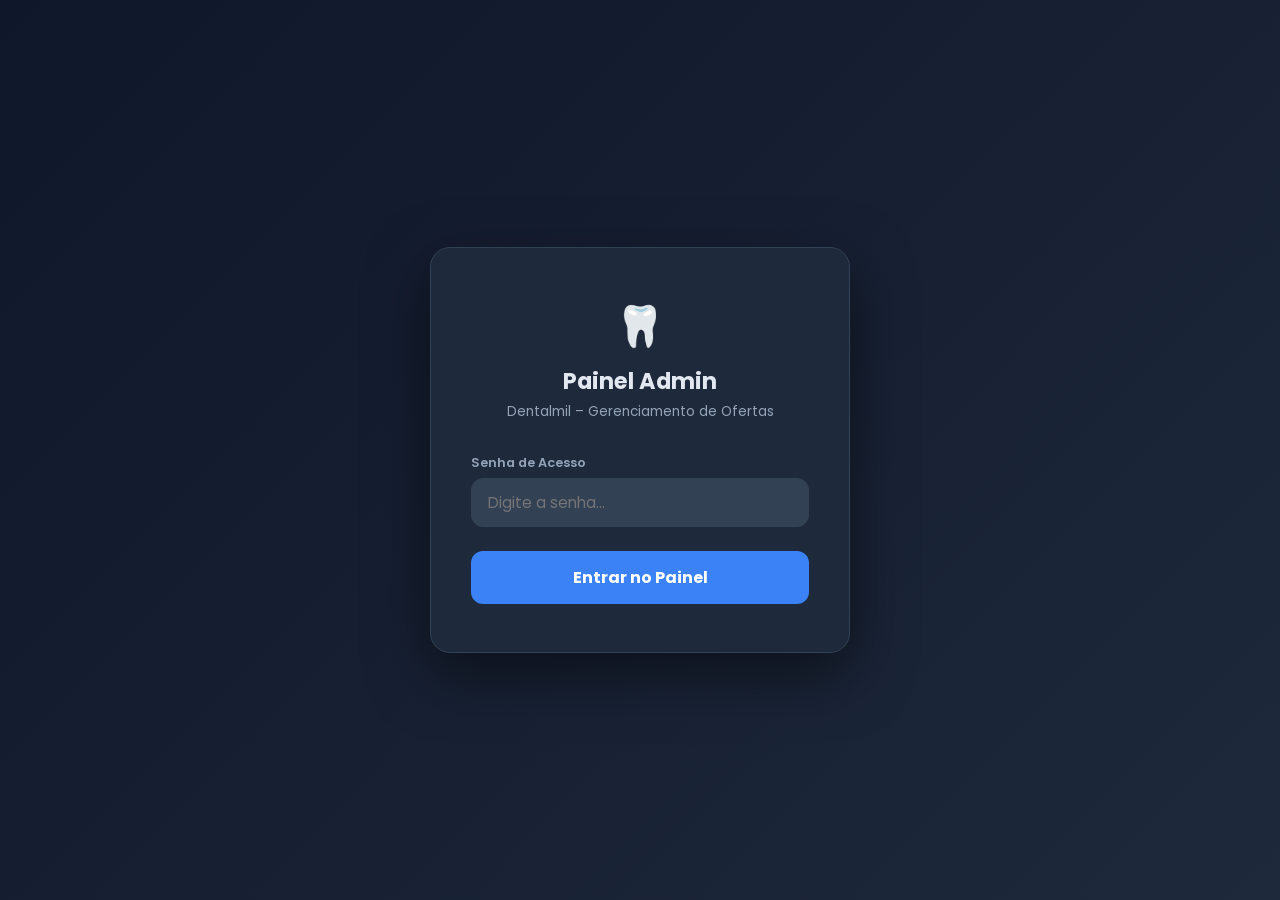
==== admin-loja.html @ e646bef6 "Add virtual store and admin panel" ====
<!DOCTYPE html>
<html lang="pt-BR">
<head>
  <meta charset="UTF-8" />
  <meta name="viewport" content="width=device-width, initial-scale=1.0" />
  <title>Painel Admin – Ofertas da Loja | Dentalmil</title>
  <meta name="robots" content="noindex, nofollow" />
  <link rel="preconnect" href="https://fonts.googleapis.com" />
  <link rel="preconnect" href="https://fonts.gstatic.com" crossorigin />
  <link href="https://fonts.googleapis.com/css2?family=Poppins:wght@300;400;500;600;700;800&display=swap" rel="stylesheet" />
  <style>
    *, *::before, *::after { box-sizing: border-box; margin: 0; padding: 0; }
    html { font-size: 16px; }
    body {
      font-family: 'Poppins', sans-serif;
      background: #0F172A;
      color: #E2E8F0;
      min-height: 100vh;
    }
    a { text-decoration: none; color: inherit; }
    ul { list-style: none; }
    img { display: block; max-width: 100%; }

    :root {
      --blue: #3B82F6;
      --blue-dark: #2563EB;
      --green: #22C55E;
      --green-dark: #16A34A;
      --red: #EF4444;
      --red-dark: #DC2626;
      --orange: #F97316;
      --bg-1: #0F172A;
      --bg-2: #1E293B;
      --bg-3: #334155;
      --border: #334155;
      --text: #E2E8F0;
      --text-mid: #94A3B8;
      --text-light: #64748B;
      --radius: 12px;
      --shadow: 0 4px 24px rgba(0,0,0,0.3);
    }

    /* ====== LOGIN SCREEN ====== */
    .login-screen {
      position: fixed; inset: 0;
      background: linear-gradient(135deg, #0F172A 0%, #1E293B 100%);
      display: flex; align-items: center; justify-content: center;
      z-index: 9999;
      padding: 20px;
    }
    .login-box {
      background: var(--bg-2);
      border: 1px solid var(--border);
      border-radius: 20px;
      padding: 48px 40px;
      max-width: 420px;
      width: 100%;
      text-align: center;
      box-shadow: 0 20px 60px rgba(0,0,0,0.5);
    }
    .login-logo {
      font-size: 2.5rem; margin-bottom: 8px;
    }
    .login-title {
      font-size: 1.4rem; font-weight: 700; color: var(--text);
      margin-bottom: 4px;
    }
    .login-subtitle {
      font-size: 0.85rem; color: var(--text-mid); margin-bottom: 32px;
    }
    .login-field {
      position: relative; margin-bottom: 16px; text-align: left;
    }
    .login-field label {
      display: block; font-size: 0.8rem; font-weight: 600;
      color: var(--text-mid); margin-bottom: 6px;
    }
    .login-field input {
      width: 100%; padding: 12px 16px;
      background: var(--bg-3); border: 1.5px solid var(--border);
      border-radius: var(--radius); color: var(--text);
      font-family: 'Poppins', sans-serif; font-size: 0.95rem;
      transition: border-color 0.2s ease;
    }
    .login-field input:focus { outline: none; border-color: var(--blue); }
    .login-btn {
      width: 100%; padding: 14px;
      background: var(--blue); color: #fff; border: none;
      border-radius: var(--radius); font-family: 'Poppins', sans-serif;
      font-size: 1rem; font-weight: 700; cursor: pointer;
      transition: all 0.2s ease; margin-top: 8px;
    }
    .login-btn:hover { background: var(--blue-dark); transform: translateY(-1px); }
    .login-error {
      color: var(--red); font-size: 0.82rem; margin-top: 10px; display: none;
    }

    /* ====== ADMIN LAYOUT ====== */
    .admin-wrap { display: flex; min-height: 100vh; }

    /* Sidebar */
    .sidebar {
      width: 260px; flex-shrink: 0;
      background: var(--bg-2);
      border-right: 1px solid var(--border);
      display: flex; flex-direction: column;
      position: fixed; top: 0; left: 0; bottom: 0;
      z-index: 100;
    }
    .sidebar-logo {
      padding: 24px 20px;
      border-bottom: 1px solid var(--border);
      display: flex; align-items: center; gap: 12px;
    }
    .sidebar-logo-icon {
      font-size: 1.8rem;
    }
    .sidebar-logo-text strong {
      display: block; font-size: 1rem; font-weight: 700; color: var(--text);
    }
    .sidebar-logo-text span {
      font-size: 0.72rem; color: var(--text-mid);
    }
    .sidebar-nav { padding: 20px 12px; flex: 1; }
    .sidebar-item {
      display: flex; align-items: center; gap: 10px;
      padding: 10px 14px; border-radius: 10px;
      font-size: 0.88rem; font-weight: 500; color: var(--text-mid);
      cursor: pointer; transition: all 0.2s ease; margin-bottom: 4px;
      border: none; background: none; width: 100%; text-align: left;
      font-family: 'Poppins', sans-serif;
    }
    .sidebar-item:hover { background: var(--bg-3); color: var(--text); }
    .sidebar-item.active { background: var(--blue); color: #fff; }
    .sidebar-item svg { width: 18px; height: 18px; flex-shrink: 0; }
    .sidebar-footer {
      padding: 16px; border-top: 1px solid var(--border);
    }
    .sidebar-store-link {
      display: flex; align-items: center; gap: 8px;
      padding: 10px 14px; border-radius: 10px;
      font-size: 0.82rem; color: var(--text-mid);
      transition: all 0.2s ease;
    }
    .sidebar-store-link:hover { color: var(--text); background: var(--bg-3); }

    /* Main Content */
    .admin-main {
      margin-left: 260px;
      flex: 1;
      padding: 32px;
      min-height: 100vh;
    }

    /* Topbar */
    .admin-topbar {
      display: flex; align-items: center; justify-content: space-between;
      margin-bottom: 32px;
    }
    .admin-topbar h1 { font-size: 1.5rem; font-weight: 700; }
    .admin-topbar p { font-size: 0.85rem; color: var(--text-mid); margin-top: 2px; }
    .topbar-actions { display: flex; gap: 10px; }
    .btn-admin {
      display: inline-flex; align-items: center; gap: 6px;
      padding: 10px 18px; border: none; border-radius: var(--radius);
      font-family: 'Poppins', sans-serif; font-size: 0.85rem; font-weight: 600;
      cursor: pointer; transition: all 0.2s ease;
    }
    .btn-admin svg { width: 16px; height: 16px; }
    .btn-primary { background: var(--blue); color: #fff; }
    .btn-primary:hover { background: var(--blue-dark); transform: translateY(-1px); }
    .btn-success { background: var(--green); color: #fff; }
    .btn-success:hover { background: var(--green-dark); }
    .btn-danger { background: var(--red); color: #fff; }
    .btn-danger:hover { background: var(--red-dark); }
    .btn-ghost { background: var(--bg-3); color: var(--text); }
    .btn-ghost:hover { background: var(--border); }

    /* Stats */
    .stats-row { display: grid; grid-template-columns: repeat(auto-fill, minmax(180px, 1fr)); gap: 16px; margin-bottom: 32px; }
    .stat-card {
      background: var(--bg-2); border: 1px solid var(--border);
      border-radius: var(--radius); padding: 20px;
    }
    .stat-card-label { font-size: 0.75rem; font-weight: 600; color: var(--text-mid); text-transform: uppercase; letter-spacing: 0.05em; margin-bottom: 8px; }
    .stat-card-value { font-size: 2rem; font-weight: 800; color: var(--text); }
    .stat-card-sub { font-size: 0.75rem; color: var(--text-light); margin-top: 4px; }

    /* Grid layout */
    .admin-grid { display: grid; grid-template-columns: 1fr 380px; gap: 24px; align-items: start; }

    /* Product List */
    .product-list-card {
      background: var(--bg-2); border: 1px solid var(--border);
      border-radius: var(--radius); overflow: hidden;
    }
    .card-header {
      padding: 20px 24px; border-bottom: 1px solid var(--border);
      display: flex; align-items: center; justify-content: space-between;
    }
    .card-header h2 { font-size: 1rem; font-weight: 700; }
    .card-header span { font-size: 0.78rem; color: var(--text-mid); }

    .product-list { max-height: 560px; overflow-y: auto; }
    .product-list::-webkit-scrollbar { width: 4px; }
    .product-list::-webkit-scrollbar-track { background: var(--bg-2); }
    .product-list::-webkit-scrollbar-thumb { background: var(--border); border-radius: 4px; }

    .product-list-item {
      display: flex; align-items: center; gap: 14px;
      padding: 14px 20px; border-bottom: 1px solid var(--border);
      transition: background 0.2s ease; cursor: pointer;
    }
    .product-list-item:hover { background: var(--bg-3); }
    .product-list-item:last-child { border-bottom: none; }
    .product-thumb {
      width: 52px; height: 52px; border-radius: 10px; overflow: hidden;
      background: var(--bg-3); flex-shrink: 0;
      display: flex; align-items: center; justify-content: center;
      font-size: 1.5rem;
    }
    .product-thumb img { width: 100%; height: 100%; object-fit: cover; }
    .product-list-info { flex: 1; min-width: 0; }
    .product-list-name { font-size: 0.88rem; font-weight: 600; color: var(--text); white-space: nowrap; overflow: hidden; text-overflow: ellipsis; }
    .product-list-cat { font-size: 0.72rem; color: var(--blue); font-weight: 500; margin-top: 2px; }
    .product-list-price { font-size: 0.82rem; font-weight: 700; color: var(--green); white-space: nowrap; }
    .product-list-actions { display: flex; gap: 6px; flex-shrink: 0; }
    .icon-btn {
      width: 32px; height: 32px; border: none; border-radius: 8px;
      display: flex; align-items: center; justify-content: center;
      cursor: pointer; transition: all 0.2s ease;
    }
    .icon-btn svg { width: 14px; height: 14px; }
    .icon-btn-edit { background: rgba(59,130,246,0.15); color: var(--blue); }
    .icon-btn-edit:hover { background: var(--blue); color: #fff; }
    .icon-btn-delete { background: rgba(239,68,68,0.15); color: var(--red); }
    .icon-btn-delete:hover { background: var(--red); color: #fff; }

    .empty-list {
      padding: 48px 24px; text-align: center; color: var(--text-mid);
    }
    .empty-list-icon { font-size: 2.5rem; margin-bottom: 10px; }
    .empty-list p { font-size: 0.88rem; }

    /* Form Card */
    .form-card {
      background: var(--bg-2); border: 1px solid var(--border);
      border-radius: var(--radius); overflow: hidden;
      position: sticky; top: 24px;
    }
    .form-header {
      padding: 20px 24px; border-bottom: 1px solid var(--border);
      display: flex; align-items: center; justify-content: space-between;
    }
    .form-header h2 { font-size: 1rem; font-weight: 700; }
    .form-mode-badge {
      font-size: 0.7rem; font-weight: 700; padding: 3px 10px;
      border-radius: 50px; background: rgba(59,130,246,0.15); color: var(--blue);
    }
    .form-mode-badge.edit { background: rgba(249,115,22,0.15); color: var(--orange); }

    .form-body { padding: 24px; }
    .form-group { margin-bottom: 18px; }
    .form-group label {
      display: block; font-size: 0.78rem; font-weight: 600;
      color: var(--text-mid); margin-bottom: 6px; text-transform: uppercase;
      letter-spacing: 0.04em;
    }
    .form-group label span { color: var(--red); }
    .form-control {
      width: 100%; padding: 10px 14px;
      background: var(--bg-1); border: 1.5px solid var(--border);
      border-radius: 10px; color: var(--text);
      font-family: 'Poppins', sans-serif; font-size: 0.88rem;
      transition: border-color 0.2s ease;
    }
    .form-control:focus { outline: none; border-color: var(--blue); }
    textarea.form-control { resize: vertical; min-height: 100px; }
    select.form-control { cursor: pointer; }

    /* Image Upload */
    .img-upload-area {
      border: 2px dashed var(--border); border-radius: 12px;
      padding: 20px; text-align: center; cursor: pointer;
      transition: all 0.2s ease; position: relative;
    }
    .img-upload-area:hover { border-color: var(--blue); background: rgba(59,130,246,0.04); }
    .img-upload-area input[type="file"] { display: none; }
    .img-upload-icon { font-size: 2rem; margin-bottom: 8px; }
    .img-upload-text { font-size: 0.8rem; color: var(--text-mid); }
    .img-upload-text strong { color: var(--blue); cursor: pointer; }
    .img-preview {
      margin-top: 12px; position: relative; display: none;
    }
    .img-preview img {
      width: 100%; height: 140px; object-fit: cover;
      border-radius: 10px; border: 1px solid var(--border);
    }
    .img-preview-remove {
      position: absolute; top: 6px; right: 6px;
      width: 26px; height: 26px; background: rgba(0,0,0,0.6);
      border: none; border-radius: 50%; color: #fff; font-size: 0.75rem;
      cursor: pointer; display: flex; align-items: center; justify-content: center;
    }

    /* Form actions */
    .form-actions { display: flex; gap: 10px; margin-top: 24px; }
    .form-actions .btn-admin { flex: 1; justify-content: center; }
    .form-submit {
      width: 100%; padding: 13px;
      background: var(--green); color: #fff; border: none;
      border-radius: var(--radius); font-family: 'Poppins', sans-serif;
      font-size: 0.95rem; font-weight: 700; cursor: pointer;
      transition: all 0.2s ease; margin-top: 8px;
      display: flex; align-items: center; justify-content: center; gap: 8px;
    }
    .form-submit:hover { background: var(--green-dark); transform: translateY(-1px); }
    .form-submit.update { background: var(--orange); }
    .form-submit.update:hover { background: #EA580C; }

    /* Toast */
    .toast {
      position: fixed; bottom: 24px; right: 24px;
      background: var(--bg-2); border: 1px solid var(--border);
      border-radius: 12px; padding: 14px 20px;
      display: flex; align-items: center; gap: 10px;
      box-shadow: var(--shadow); z-index: 9998;
      transform: translateY(80px); opacity: 0;
      transition: all 0.35s cubic-bezier(0.4, 0, 0.2, 1);
      max-width: 360px;
    }
    .toast.show { transform: translateY(0); opacity: 1; }
    .toast-icon { font-size: 1.2rem; flex-shrink: 0; }
    .toast-msg { font-size: 0.85rem; font-weight: 500; color: var(--text); }
    .toast.success { border-color: var(--green); }
    .toast.success .toast-icon::after { content: '✅'; }
    .toast.error { border-color: var(--red); }
    .toast.error .toast-icon::after { content: '❌'; }

    /* Confirm Dialog */
    .confirm-backdrop {
      position: fixed; inset: 0;
      background: rgba(0,0,0,0.7); backdrop-filter: blur(4px);
      z-index: 9997; display: flex; align-items: center; justify-content: center;
      opacity: 0; pointer-events: none; transition: opacity 0.2s ease;
    }
    .confirm-backdrop.open { opacity: 1; pointer-events: all; }
    .confirm-box {
      background: var(--bg-2); border: 1px solid var(--border);
      border-radius: 16px; padding: 32px; max-width: 360px; width: 100%;
      text-align: center; box-shadow: var(--shadow);
    }
    .confirm-icon { font-size: 2.5rem; margin-bottom: 12px; }
    .confirm-title { font-size: 1.1rem; font-weight: 700; margin-bottom: 8px; }
    .confirm-text { font-size: 0.85rem; color: var(--text-mid); margin-bottom: 24px; line-height: 1.5; }
    .confirm-actions { display: flex; gap: 12px; }
    .confirm-actions .btn-admin { flex: 1; justify-content: center; }

    /* Scrollbar global */
    ::-webkit-scrollbar { width: 6px; }
    ::-webkit-scrollbar-track { background: var(--bg-1); }
    ::-webkit-scrollbar-thumb { background: var(--bg-3); border-radius: 4px; }

    /* Responsive */
    @media (max-width: 1100px) {
      .admin-grid { grid-template-columns: 1fr; }
      .form-card { position: static; }
    }
    @media (max-width: 768px) {
      .sidebar { width: 100%; height: 60px; flex-direction: row; bottom: auto; }
      .sidebar-nav, .sidebar-footer { display: none; }
      .admin-main { margin-left: 0; margin-top: 60px; padding: 20px 16px; }
      .stats-row { grid-template-columns: repeat(2, 1fr); }
    }
  </style>
</head>
<body>

  <!-- LOGIN SCREEN -->
  <div class="login-screen" id="login-screen">
    <div class="login-box">
      <div class="login-logo">🦷</div>
      <h1 class="login-title">Painel Admin</h1>
      <p class="login-subtitle">Dentalmil – Gerenciamento de Ofertas</p>
      <div class="login-field">
        <label for="login-password">Senha de Acesso</label>
        <input type="password" id="login-password" placeholder="Digite a senha..." autocomplete="current-password" />
      </div>
      <button class="login-btn" id="login-btn">Entrar no Painel</button>
      <p class="login-error" id="login-error">Senha incorreta. Tente novamente.</p>
    </div>
  </div>

  <!-- ADMIN WRAP -->
  <div class="admin-wrap" id="admin-wrap" style="display:none;">

    <!-- SIDEBAR -->
    <aside class="sidebar">
      <div class="sidebar-logo">
        <div class="sidebar-logo-icon">🦷</div>
        <div class="sidebar-logo-text">
          <strong>Dentalmil</strong>
          <span>Painel Administrativo</span>
        </div>
      </div>
      <nav class="sidebar-nav">
        <button class="sidebar-item active" id="nav-produtos-btn">
          <svg viewBox="0 0 24 24" fill="currentColor"><path d="M19 3H5c-1.1 0-2 .9-2 2v14c0 1.1.9 2 2 2h14c1.1 0 2-.9 2-2V5c0-1.1-.9-2-2-2zm-7 3c1.93 0 3.5 1.57 3.5 3.5S13.93 13 12 13s-3.5-1.57-3.5-3.5S10.07 6 12 6zm7 13H5v-.23c0-.62.28-1.2.76-1.58C7.47 15.82 9.64 15 12 15s4.53.82 6.24 2.19c.48.38.76.97.76 1.58V19z"/></svg>
          Gerenciar Ofertas
        </button>
      </nav>
      <div class="sidebar-footer">
        <a href="loja.html" class="sidebar-store-link" target="_blank">
          <svg width="16" height="16" viewBox="0 0 24 24" fill="currentColor"><path d="M19 19H5V5h7V3H5a2 2 0 00-2 2v14a2 2 0 002 2h14a2 2 0 002-2v-7h-2v7zM14 3v2h3.59l-9.83 9.83 1.41 1.41L19 6.41V10h2V3h-7z"/></svg>
          Ver Loja Online
        </a>
        <a href="index.html" class="sidebar-store-link">
          <svg width="16" height="16" viewBox="0 0 24 24" fill="currentColor"><path d="M20 11H7.83l5.59-5.59L12 4l-8 8 8 8 1.41-1.41L7.83 13H20v-2z"/></svg>
          Voltar ao Site
        </a>
      </div>
    </aside>

    <!-- MAIN -->
    <main class="admin-main">

      <!-- Topbar -->
      <div class="admin-topbar">
        <div>
          <h1>Ofertas da Loja</h1>
          <p>Cadastre, edite e gerencie os produtos exibidos na loja virtual.</p>
        </div>
        <div class="topbar-actions">
          <button class="btn-admin btn-ghost" id="export-btn">
            <svg viewBox="0 0 24 24" fill="currentColor"><path d="M19 9h-4V3H9v6H5l7 7 7-7zM5 18v2h14v-2H5z"/></svg>
            Exportar
          </button>
        </div>
      </div>

      <!-- Stats -->
      <div class="stats-row" id="stats-row">
        <div class="stat-card">
          <div class="stat-card-label">Total de Ofertas</div>
          <div class="stat-card-value" id="stat-total">0</div>
          <div class="stat-card-sub">produtos cadastrados</div>
        </div>
        <div class="stat-card">
          <div class="stat-card-label">Categorias</div>
          <div class="stat-card-value" id="stat-cats">0</div>
          <div class="stat-card-sub">categorias distintas</div>
        </div>
        <div class="stat-card">
          <div class="stat-card-label">Com Foto</div>
          <div class="stat-card-value" id="stat-photos">0</div>
          <div class="stat-card-sub">produtos com imagem</div>
        </div>
      </div>

      <!-- Grid -->
      <div class="admin-grid">

        <!-- Product List -->
        <div class="product-list-card">
          <div class="card-header">
            <h2>Lista de Ofertas</h2>
            <span id="list-count">0 produtos</span>
          </div>
          <div class="product-list" id="product-list"></div>
        </div>

        <!-- Form -->
        <div class="form-card">
          <div class="form-header">
            <h2 id="form-title">Novo Produto</h2>
            <span class="form-mode-badge" id="form-mode-badge">Cadastro</span>
          </div>
          <div class="form-body">
            <input type="hidden" id="edit-id" />

            <div class="form-group">
              <label for="f-nome">Nome do Produto <span>*</span></label>
              <input type="text" class="form-control" id="f-nome" placeholder="Ex: Luva de Procedimento M" maxlength="80" />
            </div>

            <div class="form-group">
              <label for="f-categoria">Categoria <span>*</span></label>
              <select class="form-control" id="f-categoria">
                <option value="">Selecione uma categoria</option>
                <option>Biossegurança</option>
                <option>Resinas &amp; Restauração</option>
                <option>Instrumental Cirúrgico</option>
                <option>Kits Acadêmicos</option>
                <option>Moldagem</option>
                <option>Endodontia</option>
                <option>Clareamento</option>
                <option>Ortodontia</option>
                <option>Periodontia</option>
                <option>Outros</option>
              </select>
              <input type="text" class="form-control" id="f-categoria-custom" placeholder="Ou digite uma categoria personalizada..." style="margin-top:6px;display:none;" />
            </div>

            <div class="form-group">
              <label for="f-subdesc">Subdescriação</label>
              <input type="text" class="form-control" id="f-subdesc" placeholder="Ex: Caixa com 100 unidades – Látex" maxlength="120" />
            </div>

            <div class="form-group">
              <label for="f-preco">Preço <span>*</span></label>
              <input type="text" class="form-control" id="f-preco" placeholder="Ex: R$ 29,90" maxlength="30" />
            </div>

            <div class="form-group">
              <label for="f-descricao">Descrição Completa</label>
              <textarea class="form-control" id="f-descricao" rows="4" placeholder="Descreva o produto em detalhes: composição, indicações, marcas disponíveis, etc."></textarea>
            </div>

            <div class="form-group">
              <label>Foto do Produto</label>
              <div class="img-upload-area" id="upload-area">
                <input type="file" id="f-foto" accept="image/*" />
                <div class="img-upload-icon">🖼️</div>
                <p class="img-upload-text"><strong>Clique para selecionar</strong> ou arraste uma imagem</p>
                <p class="img-upload-text" style="font-size:0.72rem;margin-top:4px;">JPG, PNG, WEBP – máx. 2MB</p>
              </div>
              <div class="img-preview" id="img-preview">
                <img id="img-preview-img" src="" alt="Preview" />
                <button class="img-preview-remove" id="remove-img-btn" title="Remover imagem">✕</button>
              </div>
            </div>

            <div class="form-actions">
              <button class="btn-admin btn-ghost" id="clear-form-btn">
                <svg viewBox="0 0 24 24" fill="currentColor"><path d="M19 6.41L17.59 5 12 10.59 6.41 5 5 6.41 10.59 12 5 17.59 6.41 19 12 13.41 17.59 19 19 17.59 13.41 12z"/></svg>
                Limpar
              </button>
            </div>
            <button class="form-submit" id="form-submit-btn">
              <svg width="18" height="18" viewBox="0 0 24 24" fill="currentColor"><path d="M17 3H5c-1.11 0-2 .9-2 2v14c0 1.1.89 2 2 2h14c1.1 0 2-.9 2-2V7l-4-4zm-5 16c-1.66 0-3-1.34-3-3s1.34-3 3-3 3 1.34 3 3-1.34 3-3 3zm3-10H5V5h10v4z"/></svg>
              Salvar Produto
            </button>
          </div>
        </div>

      </div>
    </main>
  </div>

  <!-- Toast -->
  <div class="toast" id="toast">
    <span class="toast-icon"></span>
    <span class="toast-msg" id="toast-msg"></span>
  </div>

  <!-- Confirm Dialog -->
  <div class="confirm-backdrop" id="confirm-backdrop">
    <div class="confirm-box">
      <div class="confirm-icon">🗑️</div>
      <h3 class="confirm-title">Excluir Produto?</h3>
      <p class="confirm-text" id="confirm-text">Tem certeza que deseja excluir este produto? Esta ação não pode ser desfeita.</p>
      <div class="confirm-actions">
        <button class="btn-admin btn-ghost" id="confirm-cancel-btn">Cancelar</button>
        <button class="btn-admin btn-danger" id="confirm-ok-btn">Excluir</button>
      </div>
    </div>
  </div>

  <script>
    // =============================================
    // ADMIN PANEL – DENTALMIL OFERTAS
    // =============================================
    const STORAGE_KEY = 'dentalmil_produtos';
    const ADMIN_PASS = 'dentalmil2024';

    let products = [];
    let currentFoto = null;
    let deleteTargetId = null;
    let editingId = null;

    // ---- Utils ----
    function uid() { return Date.now().toString(36) + Math.random().toString(36).substr(2); }

    function loadProducts() {
      try { return JSON.parse(localStorage.getItem(STORAGE_KEY) || '[]'); }
      catch(e) { return []; }
    }
    function saveProducts() {
      localStorage.setItem(STORAGE_KEY, JSON.stringify(products));
    }

    function showToast(msg, type) {
      const t = document.getElementById('toast');
      const m = document.getElementById('toast-msg');
      t.className = 'toast ' + (type || 'success');
      m.textContent = msg;
      t.classList.add('show');
      setTimeout(function() { t.classList.remove('show'); }, 3200);
    }

    // ---- Login ----
    document.getElementById('login-btn').addEventListener('click', doLogin);
    document.getElementById('login-password').addEventListener('keydown', function(e) {
      if (e.key === 'Enter') doLogin();
    });
    function doLogin() {
      const pw = document.getElementById('login-password').value;
      const err = document.getElementById('login-error');
      if (pw === ADMIN_PASS) {
        document.getElementById('login-screen').style.display = 'none';
        document.getElementById('admin-wrap').style.display = 'flex';
        init();
      } else {
        err.style.display = 'block';
        document.getElementById('login-password').value = '';
        document.getElementById('login-password').focus();
      }
    }

    // ---- Init ----
    function init() {
      products = loadProducts();
      renderList();
      updateStats();
    }

    // ---- Stats ----
    function updateStats() {
      document.getElementById('stat-total').textContent = products.length;
      const cats = new Set(products.map(function(p) { return p.categoria || 'Geral'; }));
      document.getElementById('stat-cats').textContent = cats.size;
      document.getElementById('stat-photos').textContent = products.filter(function(p) { return !!p.foto; }).length;
    }

    // ---- Render List ----
    function renderList() {
      const list = document.getElementById('product-list');
      document.getElementById('list-count').textContent = products.length + ' produto' + (products.length !== 1 ? 's' : '');
      if (products.length === 0) {
        list.innerHTML = '<div class="empty-list"><div class="empty-list-icon">📦</div><p>Nenhum produto cadastrado.<br>Use o formulário ao lado para começar.</p></div>';
        return;
      }
      list.innerHTML = products.map(function(p) {
        var thumb = p.foto
          ? '<img src="' + p.foto + '" alt="' + p.nome + '" />'
          : '🦷';
        return '<div class="product-list-item" onclick="editProduct(\'' + p.id + '\')">'
          + '<div class="product-thumb">' + thumb + '</div>'
          + '<div class="product-list-info">'
          + '<div class="product-list-name">' + p.nome + '</div>'
          + '<div class="product-list-cat">' + (p.categoria || 'Geral') + '</div>'
          + '</div>'
          + '<div class="product-list-price">' + (p.preco || '—') + '</div>'
          + '<div class="product-list-actions" onclick="event.stopPropagation()">'
          + '<button class="icon-btn icon-btn-edit" onclick="editProduct(\'' + p.id + '\')" title="Editar">'
          + '<svg viewBox="0 0 24 24" fill="currentColor"><path d="M3 17.25V21h3.75L17.81 9.94l-3.75-3.75L3 17.25zM20.71 7.04c.39-.39.39-1.02 0-1.41l-2.34-2.34c-.39-.39-1.02-.39-1.41 0l-1.83 1.83 3.75 3.75 1.83-1.83z"/></svg>'
          + '</button>'
          + '<button class="icon-btn icon-btn-delete" onclick="confirmDelete(\'' + p.id + '\')" title="Excluir">'
          + '<svg viewBox="0 0 24 24" fill="currentColor"><path d="M6 19c0 1.1.9 2 2 2h8c1.1 0 2-.9 2-2V7H6v12zM19 4h-3.5l-1-1h-5l-1 1H5v2h14V4z"/></svg>'
          + '</button>'
          + '</div></div>';
      }).join('');
    }

    // ---- Save Product ----
    document.getElementById('form-submit-btn').addEventListener('click', function() {
      var nome = document.getElementById('f-nome').value.trim();
      var catSelect = document.getElementById('f-categoria').value;
      var catCustom = document.getElementById('f-categoria-custom').value.trim();
      var categoria = catSelect === '__custom__' ? catCustom : catSelect;
      var subdescricao = document.getElementById('f-subdesc').value.trim();
      var preco = document.getElementById('f-preco').value.trim();
      var descricao = document.getElementById('f-descricao').value.trim();

      if (!nome) { showToast('O nome do produto é obrigatório!', 'error'); document.getElementById('f-nome').focus(); return; }
      if (!categoria) { showToast('Selecione ou digite uma categoria!', 'error'); return; }
      if (!preco) { showToast('O preço é obrigatório!', 'error'); document.getElementById('f-preco').focus(); return; }

      if (editingId) {
        var idx = products.findIndex(function(p) { return p.id === editingId; });
        if (idx > -1) {
          products[idx].nome = nome;
          products[idx].categoria = categoria;
          products[idx].subdescricao = subdescricao;
          products[idx].preco = preco;
          products[idx].descricao = descricao;
          if (currentFoto !== null) products[idx].foto = currentFoto;
          products[idx].updatedAt = new Date().toISOString();
        }
        showToast('Produto atualizado com sucesso!', 'success');
      } else {
        var newP = {
          id: uid(), nome: nome, categoria: categoria,
          subdescricao: subdescricao, preco: preco, descricao: descricao,
          foto: currentFoto || null,
          createdAt: new Date().toISOString()
        };
        products.unshift(newP);
        showToast('Produto cadastrado com sucesso!', 'success');
      }

      saveProducts();
      renderList();
      updateStats();
      clearForm();
    });

    // ---- Edit Product ----
    function editProduct(id) {
      var p = products.find(function(x) { return x.id === id; });
      if (!p) return;
      editingId = id;
      document.getElementById('f-nome').value = p.nome;
      document.getElementById('f-subdesc').value = p.subdescricao || '';
      document.getElementById('f-preco').value = p.preco || '';
      document.getElementById('f-descricao').value = p.descricao || '';

      var catSelect = document.getElementById('f-categoria');
      var found = false;
      for (var i = 0; i < catSelect.options.length; i++) {
        if (catSelect.options[i].value === p.categoria) { catSelect.value = p.categoria; found = true; break; }
      }
      if (!found) {
        catSelect.value = '__custom__';
        document.getElementById('f-categoria-custom').style.display = 'block';
        document.getElementById('f-categoria-custom').value = p.categoria || '';
      } else {
        document.getElementById('f-categoria-custom').style.display = 'none';
      }

      if (p.foto) {
        currentFoto = p.foto;
        document.getElementById('img-preview-img').src = p.foto;
        document.getElementById('img-preview').style.display = 'block';
      } else {
        currentFoto = null;
        document.getElementById('img-preview').style.display = 'none';
      }

      document.getElementById('form-title').textContent = 'Editar Produto';
      document.getElementById('form-mode-badge').textContent = 'Edição';
      document.getElementById('form-mode-badge').className = 'form-mode-badge edit';
      document.getElementById('form-submit-btn').textContent = '';
      document.getElementById('form-submit-btn').className = 'form-submit update';
      document.getElementById('form-submit-btn').innerHTML = '<svg width="18" height="18" viewBox="0 0 24 24" fill="currentColor"><path d="M17 3H5c-1.11 0-2 .9-2 2v14c0 1.1.89 2 2 2h14c1.1 0 2-.9 2-2V7l-4-4zm-5 16c-1.66 0-3-1.34-3-3s1.34-3 3-3 3 1.34 3 3-1.34 3-3 3zm3-10H5V5h10v4z"/></svg>Atualizar Produto';

      document.querySelector('.form-card').scrollIntoView({ behavior: 'smooth', block: 'start' });
    }

    // ---- Clear Form ----
    document.getElementById('clear-form-btn').addEventListener('click', clearForm);
    function clearForm() {
      editingId = null; currentFoto = null;
      document.getElementById('f-nome').value = '';
      document.getElementById('f-categoria').value = '';
      document.getElementById('f-categoria-custom').value = '';
      document.getElementById('f-categoria-custom').style.display = 'none';
      document.getElementById('f-subdesc').value = '';
      document.getElementById('f-preco').value = '';
      document.getElementById('f-descricao').value = '';
      document.getElementById('f-foto').value = '';
      document.getElementById('img-preview').style.display = 'none';
      document.getElementById('img-preview-img').src = '';
      document.getElementById('form-title').textContent = 'Novo Produto';
      document.getElementById('form-mode-badge').textContent = 'Cadastro';
      document.getElementById('form-mode-badge').className = 'form-mode-badge';
      document.getElementById('form-submit-btn').className = 'form-submit';
      document.getElementById('form-submit-btn').innerHTML = '<svg width="18" height="18" viewBox="0 0 24 24" fill="currentColor"><path d="M17 3H5c-1.11 0-2 .9-2 2v14c0 1.1.89 2 2 2h14c1.1 0 2-.9 2-2V7l-4-4zm-5 16c-1.66 0-3-1.34-3-3s1.34-3 3-3 3 1.34 3 3-1.34 3-3 3zm3-10H5V5h10v4z"/></svg>Salvar Produto';
    }

    // ---- Category custom ----
    document.getElementById('f-categoria').addEventListener('change', function() {
      var custom = document.getElementById('f-categoria-custom');
      if (this.value === '__custom__') {
        custom.style.display = 'block';
        custom.focus();
      } else {
        custom.style.display = 'none';
      }
    });
    // add custom option
    var customOpt = document.createElement('option');
    customOpt.value = '__custom__';
    customOpt.textContent = '+ Nova categoria personalizada';
    document.getElementById('f-categoria').appendChild(customOpt);

    // ---- Image Upload ----
    var uploadArea = document.getElementById('upload-area');
    var fileInput = document.getElementById('f-foto');

    uploadArea.addEventListener('click', function() { fileInput.click(); });
    uploadArea.addEventListener('dragover', function(e) { e.preventDefault(); uploadArea.style.borderColor = 'var(--blue)'; });
    uploadArea.addEventListener('dragleave', function() { uploadArea.style.borderColor = 'var(--border)'; });
    uploadArea.addEventListener('drop', function(e) {
      e.preventDefault(); uploadArea.style.borderColor = 'var(--border)';
      if (e.dataTransfer.files[0]) handleFile(e.dataTransfer.files[0]);
    });
    fileInput.addEventListener('change', function() {
      if (this.files[0]) handleFile(this.files[0]);
    });

    function handleFile(file) {
      if (file.size > 2 * 1024 * 1024) { showToast('Imagem muito grande! Máx. 2MB.', 'error'); return; }
      var reader = new FileReader();
      reader.onload = function(e) {
        currentFoto = e.target.result;
        document.getElementById('img-preview-img').src = currentFoto;
        document.getElementById('img-preview').style.display = 'block';
      };
      reader.readAsDataURL(file);
    }

    document.getElementById('remove-img-btn').addEventListener('click', function() {
      currentFoto = null;
      document.getElementById('img-preview').style.display = 'none';
      document.getElementById('img-preview-img').src = '';
      fileInput.value = '';
    });

    // ---- Delete ----
    function confirmDelete(id) {
      var p = products.find(function(x) { return x.id === id; });
      deleteTargetId = id;
      document.getElementById('confirm-text').textContent = 'Tem certeza que deseja excluir "' + (p ? p.nome : 'este produto') + '"? Esta ação não pode ser desfeita.';
      document.getElementById('confirm-backdrop').classList.add('open');
    }
    document.getElementById('confirm-cancel-btn').addEventListener('click', function() {
      document.getElementById('confirm-backdrop').classList.remove('open');
      deleteTargetId = null;
    });
    document.getElementById('confirm-ok-btn').addEventListener('click', function() {
      if (!deleteTargetId) return;
      products = products.filter(function(p) { return p.id !== deleteTargetId; });
      saveProducts(); renderList(); updateStats();
      showToast('Produto excluído.', 'success');
      document.getElementById('confirm-backdrop').classList.remove('open');
      deleteTargetId = null;
      if (editingId) clearForm();
    });

    // ---- Export ----
    document.getElementById('export-btn').addEventListener('click', function() {
      var data = JSON.stringify(products, null, 2);
      var blob = new Blob([data], { type: 'application/json' });
      var url = URL.createObjectURL(blob);
      var a = document.createElement('a');
      a.href = url; a.download = 'dentalmil_ofertas.json';
      document.body.appendChild(a); a.click();
      document.body.removeChild(a); URL.revokeObjectURL(url);
      showToast('Exportação concluída!', 'success');
    });
  </script>
</body>
</html>
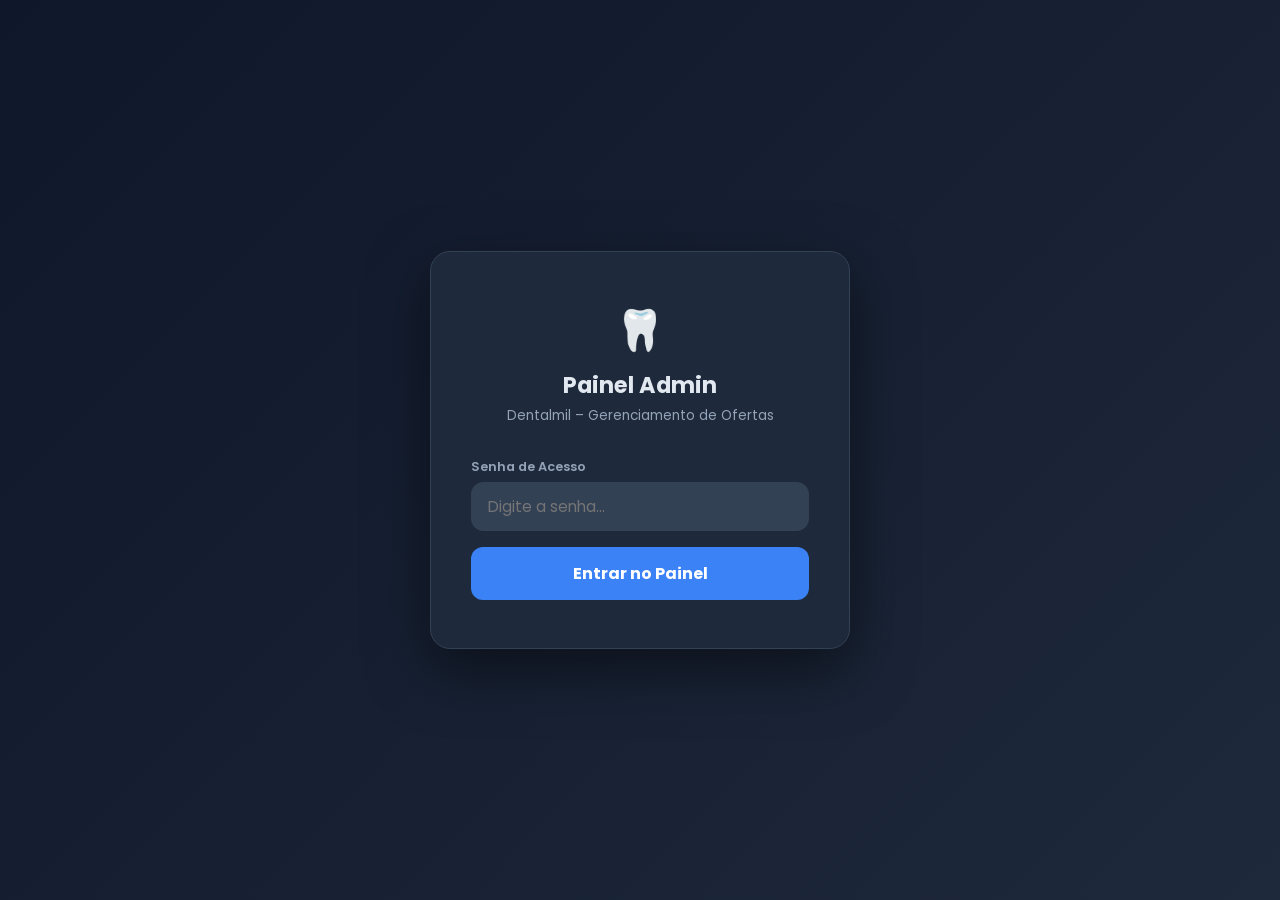
==== commit b77cd955: "feat: migra loja e admin para Supabase (remove localStorage)" ====
--- a/admin-loja.html
+++ b/admin-loja.html
@@ -11,70 +11,40 @@
   <style>
     *, *::before, *::after { box-sizing: border-box; margin: 0; padding: 0; }
     html { font-size: 16px; }
-    body {
-      font-family: 'Poppins', sans-serif;
-      background: #0F172A;
-      color: #E2E8F0;
-      min-height: 100vh;
-    }
+    body { font-family: 'Poppins', sans-serif; background: #0F172A; color: #E2E8F0; min-height: 100vh; }
     a { text-decoration: none; color: inherit; }
     ul { list-style: none; }
     img { display: block; max-width: 100%; }
 
     :root {
-      --blue: #3B82F6;
-      --blue-dark: #2563EB;
-      --green: #22C55E;
-      --green-dark: #16A34A;
-      --red: #EF4444;
-      --red-dark: #DC2626;
+      --blue: #3B82F6; --blue-dark: #2563EB;
+      --green: #22C55E; --green-dark: #16A34A;
+      --red: #EF4444; --red-dark: #DC2626;
       --orange: #F97316;
-      --bg-1: #0F172A;
-      --bg-2: #1E293B;
-      --bg-3: #334155;
+      --bg-1: #0F172A; --bg-2: #1E293B; --bg-3: #334155;
       --border: #334155;
-      --text: #E2E8F0;
-      --text-mid: #94A3B8;
-      --text-light: #64748B;
-      --radius: 12px;
-      --shadow: 0 4px 24px rgba(0,0,0,0.3);
-    }
-
-    /* ====== LOGIN SCREEN ====== */
+      --text: #E2E8F0; --text-mid: #94A3B8; --text-light: #64748B;
+      --radius: 12px; --shadow: 0 4px 24px rgba(0,0,0,0.3);
+    }
+
+    /* ── LOGIN ── */
     .login-screen {
       position: fixed; inset: 0;
       background: linear-gradient(135deg, #0F172A 0%, #1E293B 100%);
       display: flex; align-items: center; justify-content: center;
-      z-index: 9999;
-      padding: 20px;
+      z-index: 9999; padding: 20px;
     }
     .login-box {
-      background: var(--bg-2);
-      border: 1px solid var(--border);
-      border-radius: 20px;
-      padding: 48px 40px;
-      max-width: 420px;
-      width: 100%;
-      text-align: center;
+      background: var(--bg-2); border: 1px solid var(--border);
+      border-radius: 20px; padding: 48px 40px;
+      max-width: 420px; width: 100%; text-align: center;
       box-shadow: 0 20px 60px rgba(0,0,0,0.5);
     }
-    .login-logo {
-      font-size: 2.5rem; margin-bottom: 8px;
-    }
-    .login-title {
-      font-size: 1.4rem; font-weight: 700; color: var(--text);
-      margin-bottom: 4px;
-    }
-    .login-subtitle {
-      font-size: 0.85rem; color: var(--text-mid); margin-bottom: 32px;
-    }
-    .login-field {
-      position: relative; margin-bottom: 16px; text-align: left;
-    }
-    .login-field label {
-      display: block; font-size: 0.8rem; font-weight: 600;
-      color: var(--text-mid); margin-bottom: 6px;
-    }
+    .login-logo { font-size: 2.5rem; margin-bottom: 8px; }
+    .login-title { font-size: 1.4rem; font-weight: 700; color: var(--text); margin-bottom: 4px; }
+    .login-subtitle { font-size: 0.85rem; color: var(--text-mid); margin-bottom: 32px; }
+    .login-field { position: relative; margin-bottom: 16px; text-align: left; }
+    .login-field label { display: block; font-size: 0.8rem; font-weight: 600; color: var(--text-mid); margin-bottom: 6px; }
     .login-field input {
       width: 100%; padding: 12px 16px;
       background: var(--bg-3); border: 1.5px solid var(--border);
@@ -89,38 +59,35 @@
       border-radius: var(--radius); font-family: 'Poppins', sans-serif;
       font-size: 1rem; font-weight: 700; cursor: pointer;
       transition: all 0.2s ease; margin-top: 8px;
+      display: flex; align-items: center; justify-content: center; gap: 8px;
     }
     .login-btn:hover { background: var(--blue-dark); transform: translateY(-1px); }
-    .login-error {
-      color: var(--red); font-size: 0.82rem; margin-top: 10px; display: none;
-    }
-
-    /* ====== ADMIN LAYOUT ====== */
+    .login-btn:disabled { opacity: 0.6; cursor: not-allowed; transform: none; }
+    .login-error { color: var(--red); font-size: 0.82rem; margin-top: 10px; display: none; }
+
+    /* ── SPINNER ── */
+    .spinner {
+      width: 18px; height: 18px;
+      border: 2px solid rgba(255,255,255,0.4);
+      border-top-color: #fff;
+      border-radius: 50%;
+      animation: spin 0.7s linear infinite;
+      display: inline-block;
+    }
+    @keyframes spin { to { transform: rotate(360deg); } }
+
+    /* ── ADMIN LAYOUT ── */
     .admin-wrap { display: flex; min-height: 100vh; }
-
-    /* Sidebar */
     .sidebar {
       width: 260px; flex-shrink: 0;
-      background: var(--bg-2);
-      border-right: 1px solid var(--border);
+      background: var(--bg-2); border-right: 1px solid var(--border);
       display: flex; flex-direction: column;
-      position: fixed; top: 0; left: 0; bottom: 0;
-      z-index: 100;
-    }
-    .sidebar-logo {
-      padding: 24px 20px;
-      border-bottom: 1px solid var(--border);
-      display: flex; align-items: center; gap: 12px;
-    }
-    .sidebar-logo-icon {
-      font-size: 1.8rem;
-    }
-    .sidebar-logo-text strong {
-      display: block; font-size: 1rem; font-weight: 700; color: var(--text);
-    }
-    .sidebar-logo-text span {
-      font-size: 0.72rem; color: var(--text-mid);
-    }
+      position: fixed; top: 0; left: 0; bottom: 0; z-index: 100;
+    }
+    .sidebar-logo { padding: 24px 20px; border-bottom: 1px solid var(--border); display: flex; align-items: center; gap: 12px; }
+    .sidebar-logo-icon { font-size: 1.8rem; }
+    .sidebar-logo-text strong { display: block; font-size: 1rem; font-weight: 700; color: var(--text); }
+    .sidebar-logo-text span { font-size: 0.72rem; color: var(--text-mid); }
     .sidebar-nav { padding: 20px 12px; flex: 1; }
     .sidebar-item {
       display: flex; align-items: center; gap: 10px;
@@ -133,30 +100,15 @@
     .sidebar-item:hover { background: var(--bg-3); color: var(--text); }
     .sidebar-item.active { background: var(--blue); color: #fff; }
     .sidebar-item svg { width: 18px; height: 18px; flex-shrink: 0; }
-    .sidebar-footer {
-      padding: 16px; border-top: 1px solid var(--border);
-    }
+    .sidebar-footer { padding: 16px; border-top: 1px solid var(--border); }
     .sidebar-store-link {
       display: flex; align-items: center; gap: 8px;
       padding: 10px 14px; border-radius: 10px;
-      font-size: 0.82rem; color: var(--text-mid);
-      transition: all 0.2s ease;
+      font-size: 0.82rem; color: var(--text-mid); transition: all 0.2s ease;
     }
     .sidebar-store-link:hover { color: var(--text); background: var(--bg-3); }
-
-    /* Main Content */
-    .admin-main {
-      margin-left: 260px;
-      flex: 1;
-      padding: 32px;
-      min-height: 100vh;
-    }
-
-    /* Topbar */
-    .admin-topbar {
-      display: flex; align-items: center; justify-content: space-between;
-      margin-bottom: 32px;
-    }
+    .admin-main { margin-left: 260px; flex: 1; padding: 32px; min-height: 100vh; }
+    .admin-topbar { display: flex; align-items: center; justify-content: space-between; margin-bottom: 32px; }
     .admin-topbar h1 { font-size: 1.5rem; font-weight: 700; }
     .admin-topbar p { font-size: 0.85rem; color: var(--text-mid); margin-top: 2px; }
     .topbar-actions { display: flex; gap: 10px; }
@@ -167,45 +119,32 @@
       cursor: pointer; transition: all 0.2s ease;
     }
     .btn-admin svg { width: 16px; height: 16px; }
+    .btn-admin:disabled { opacity: 0.5; cursor: not-allowed; }
     .btn-primary { background: var(--blue); color: #fff; }
-    .btn-primary:hover { background: var(--blue-dark); transform: translateY(-1px); }
+    .btn-primary:hover:not(:disabled) { background: var(--blue-dark); transform: translateY(-1px); }
     .btn-success { background: var(--green); color: #fff; }
-    .btn-success:hover { background: var(--green-dark); }
+    .btn-success:hover:not(:disabled) { background: var(--green-dark); }
     .btn-danger { background: var(--red); color: #fff; }
-    .btn-danger:hover { background: var(--red-dark); }
+    .btn-danger:hover:not(:disabled) { background: var(--red-dark); }
     .btn-ghost { background: var(--bg-3); color: var(--text); }
-    .btn-ghost:hover { background: var(--border); }
-
-    /* Stats */
+    .btn-ghost:hover:not(:disabled) { background: var(--border); }
+
+    /* ── STATS ── */
     .stats-row { display: grid; grid-template-columns: repeat(auto-fill, minmax(180px, 1fr)); gap: 16px; margin-bottom: 32px; }
-    .stat-card {
-      background: var(--bg-2); border: 1px solid var(--border);
-      border-radius: var(--radius); padding: 20px;
-    }
+    .stat-card { background: var(--bg-2); border: 1px solid var(--border); border-radius: var(--radius); padding: 20px; }
     .stat-card-label { font-size: 0.75rem; font-weight: 600; color: var(--text-mid); text-transform: uppercase; letter-spacing: 0.05em; margin-bottom: 8px; }
     .stat-card-value { font-size: 2rem; font-weight: 800; color: var(--text); }
     .stat-card-sub { font-size: 0.75rem; color: var(--text-light); margin-top: 4px; }
 
-    /* Grid layout */
+    /* ── GRID ── */
     .admin-grid { display: grid; grid-template-columns: 1fr 380px; gap: 24px; align-items: start; }
-
-    /* Product List */
-    .product-list-card {
-      background: var(--bg-2); border: 1px solid var(--border);
-      border-radius: var(--radius); overflow: hidden;
-    }
-    .card-header {
-      padding: 20px 24px; border-bottom: 1px solid var(--border);
-      display: flex; align-items: center; justify-content: space-between;
-    }
+    .product-list-card { background: var(--bg-2); border: 1px solid var(--border); border-radius: var(--radius); overflow: hidden; }
+    .card-header { padding: 20px 24px; border-bottom: 1px solid var(--border); display: flex; align-items: center; justify-content: space-between; }
     .card-header h2 { font-size: 1rem; font-weight: 700; }
     .card-header span { font-size: 0.78rem; color: var(--text-mid); }
-
     .product-list { max-height: 560px; overflow-y: auto; }
     .product-list::-webkit-scrollbar { width: 4px; }
-    .product-list::-webkit-scrollbar-track { background: var(--bg-2); }
     .product-list::-webkit-scrollbar-thumb { background: var(--border); border-radius: 4px; }
-
     .product-list-item {
       display: flex; align-items: center; gap: 14px;
       padding: 14px 20px; border-bottom: 1px solid var(--border);
@@ -216,8 +155,7 @@
     .product-thumb {
       width: 52px; height: 52px; border-radius: 10px; overflow: hidden;
       background: var(--bg-3); flex-shrink: 0;
-      display: flex; align-items: center; justify-content: center;
-      font-size: 1.5rem;
+      display: flex; align-items: center; justify-content: center; font-size: 1.5rem;
     }
     .product-thumb img { width: 100%; height: 100%; object-fit: cover; }
     .product-list-info { flex: 1; min-width: 0; }
@@ -235,48 +173,37 @@
     .icon-btn-edit:hover { background: var(--blue); color: #fff; }
     .icon-btn-delete { background: rgba(239,68,68,0.15); color: var(--red); }
     .icon-btn-delete:hover { background: var(--red); color: #fff; }
-
-    .empty-list {
-      padding: 48px 24px; text-align: center; color: var(--text-mid);
-    }
+    .empty-list { padding: 48px 24px; text-align: center; color: var(--text-mid); }
     .empty-list-icon { font-size: 2.5rem; margin-bottom: 10px; }
     .empty-list p { font-size: 0.88rem; }
 
-    /* Form Card */
-    .form-card {
-      background: var(--bg-2); border: 1px solid var(--border);
-      border-radius: var(--radius); overflow: hidden;
-      position: sticky; top: 24px;
-    }
-    .form-header {
-      padding: 20px 24px; border-bottom: 1px solid var(--border);
-      display: flex; align-items: center; justify-content: space-between;
-    }
+    /* ── FORM ── */
+    .form-card { background: var(--bg-2); border: 1px solid var(--border); border-radius: var(--radius); overflow: hidden; position: sticky; top: 24px; }
+    .form-header { padding: 20px 24px; border-bottom: 1px solid var(--border); display: flex; align-items: center; justify-content: space-between; }
     .form-header h2 { font-size: 1rem; font-weight: 700; }
     .form-mode-badge {
       font-size: 0.7rem; font-weight: 700; padding: 3px 10px;
       border-radius: 50px; background: rgba(59,130,246,0.15); color: var(--blue);
     }
     .form-mode-badge.edit { background: rgba(249,115,22,0.15); color: var(--orange); }
-
     .form-body { padding: 24px; }
     .form-group { margin-bottom: 18px; }
     .form-group label {
       display: block; font-size: 0.78rem; font-weight: 600;
-      color: var(--text-mid); margin-bottom: 6px; text-transform: uppercase;
-      letter-spacing: 0.04em;
+      color: var(--text-mid); margin-bottom: 6px; text-transform: uppercase; letter-spacing: 0.04em;
     }
     .form-group label span { color: var(--red); }
     .form-control {
       width: 100%; padding: 10px 14px;
       background: var(--bg-1); border: 1.5px solid var(--border);
       border-radius: 10px; color: var(--text);
-      font-family: 'Poppins', sans-serif; font-size: 0.88rem;
-      transition: border-color 0.2s ease;
+      font-family: 'Poppins', sans-serif; font-size: 0.88rem; transition: border-color 0.2s ease;
     }
     .form-control:focus { outline: none; border-color: var(--blue); }
+    .form-control:disabled { opacity: 0.5; }
     textarea.form-control { resize: vertical; min-height: 100px; }
     select.form-control { cursor: pointer; }
+    select.form-control option { background: var(--bg-2); }
 
     /* Image Upload */
     .img-upload-area {
@@ -285,25 +212,25 @@
       transition: all 0.2s ease; position: relative;
     }
     .img-upload-area:hover { border-color: var(--blue); background: rgba(59,130,246,0.04); }
+    .img-upload-area.drag-over { border-color: var(--blue); background: rgba(59,130,246,0.08); }
     .img-upload-area input[type="file"] { display: none; }
     .img-upload-icon { font-size: 2rem; margin-bottom: 8px; }
     .img-upload-text { font-size: 0.8rem; color: var(--text-mid); }
     .img-upload-text strong { color: var(--blue); cursor: pointer; }
-    .img-preview {
-      margin-top: 12px; position: relative; display: none;
-    }
-    .img-preview img {
-      width: 100%; height: 140px; object-fit: cover;
-      border-radius: 10px; border: 1px solid var(--border);
-    }
+    .img-preview { margin-top: 12px; position: relative; display: none; }
+    .img-preview img { width: 100%; height: 140px; object-fit: cover; border-radius: 10px; border: 1px solid var(--border); }
     .img-preview-remove {
       position: absolute; top: 6px; right: 6px;
       width: 26px; height: 26px; background: rgba(0,0,0,0.6);
       border: none; border-radius: 50%; color: #fff; font-size: 0.75rem;
       cursor: pointer; display: flex; align-items: center; justify-content: center;
     }
-
-    /* Form actions */
+    .img-upload-progress {
+      margin-top: 8px; font-size: 0.75rem; color: var(--blue);
+      display: none; align-items: center; gap: 6px; justify-content: center;
+    }
+
+    /* Form Actions */
     .form-actions { display: flex; gap: 10px; margin-top: 24px; }
     .form-actions .btn-admin { flex: 1; justify-content: center; }
     .form-submit {
@@ -314,9 +241,10 @@
       transition: all 0.2s ease; margin-top: 8px;
       display: flex; align-items: center; justify-content: center; gap: 8px;
     }
-    .form-submit:hover { background: var(--green-dark); transform: translateY(-1px); }
+    .form-submit:hover:not(:disabled) { background: var(--green-dark); transform: translateY(-1px); }
+    .form-submit:disabled { opacity: 0.6; cursor: not-allowed; transform: none; }
     .form-submit.update { background: var(--orange); }
-    .form-submit.update:hover { background: #EA580C; }
+    .form-submit.update:hover:not(:disabled) { background: #EA580C; }
 
     /* Toast */
     .toast {
@@ -327,15 +255,13 @@
       box-shadow: var(--shadow); z-index: 9998;
       transform: translateY(80px); opacity: 0;
       transition: all 0.35s cubic-bezier(0.4, 0, 0.2, 1);
-      max-width: 360px;
+      max-width: 380px;
     }
     .toast.show { transform: translateY(0); opacity: 1; }
     .toast-icon { font-size: 1.2rem; flex-shrink: 0; }
     .toast-msg { font-size: 0.85rem; font-weight: 500; color: var(--text); }
     .toast.success { border-color: var(--green); }
-    .toast.success .toast-icon::after { content: '✅'; }
     .toast.error { border-color: var(--red); }
-    .toast.error .toast-icon::after { content: '❌'; }
 
     /* Confirm Dialog */
     .confirm-backdrop {
@@ -345,27 +271,18 @@
       opacity: 0; pointer-events: none; transition: opacity 0.2s ease;
     }
     .confirm-backdrop.open { opacity: 1; pointer-events: all; }
-    .confirm-box {
-      background: var(--bg-2); border: 1px solid var(--border);
-      border-radius: 16px; padding: 32px; max-width: 360px; width: 100%;
-      text-align: center; box-shadow: var(--shadow);
-    }
+    .confirm-box { background: var(--bg-2); border: 1px solid var(--border); border-radius: 16px; padding: 32px; max-width: 360px; width: 100%; text-align: center; box-shadow: var(--shadow); }
     .confirm-icon { font-size: 2.5rem; margin-bottom: 12px; }
     .confirm-title { font-size: 1.1rem; font-weight: 700; margin-bottom: 8px; }
     .confirm-text { font-size: 0.85rem; color: var(--text-mid); margin-bottom: 24px; line-height: 1.5; }
     .confirm-actions { display: flex; gap: 12px; }
     .confirm-actions .btn-admin { flex: 1; justify-content: center; }
 
-    /* Scrollbar global */
     ::-webkit-scrollbar { width: 6px; }
     ::-webkit-scrollbar-track { background: var(--bg-1); }
     ::-webkit-scrollbar-thumb { background: var(--bg-3); border-radius: 4px; }
 
-    /* Responsive */
-    @media (max-width: 1100px) {
-      .admin-grid { grid-template-columns: 1fr; }
-      .form-card { position: static; }
-    }
+    @media (max-width: 1100px) { .admin-grid { grid-template-columns: 1fr; } .form-card { position: static; } }
     @media (max-width: 768px) {
       .sidebar { width: 100%; height: 60px; flex-direction: row; bottom: auto; }
       .sidebar-nav, .sidebar-footer { display: none; }
@@ -376,7 +293,7 @@
 </head>
 <body>
 
-  <!-- LOGIN SCREEN -->
+  <!-- LOGIN -->
   <div class="login-screen" id="login-screen">
     <div class="login-box">
       <div class="login-logo">🦷</div>
@@ -393,8 +310,7 @@
 
   <!-- ADMIN WRAP -->
   <div class="admin-wrap" id="admin-wrap" style="display:none;">
-
-    <!-- SIDEBAR -->
+    <!-- Sidebar -->
     <aside class="sidebar">
       <div class="sidebar-logo">
         <div class="sidebar-logo-icon">🦷</div>
@@ -404,7 +320,7 @@
         </div>
       </div>
       <nav class="sidebar-nav">
-        <button class="sidebar-item active" id="nav-produtos-btn">
+        <button class="sidebar-item active">
           <svg viewBox="0 0 24 24" fill="currentColor"><path d="M19 3H5c-1.1 0-2 .9-2 2v14c0 1.1.9 2 2 2h14c1.1 0 2-.9 2-2V5c0-1.1-.9-2-2-2zm-7 3c1.93 0 3.5 1.57 3.5 3.5S13.93 13 12 13s-3.5-1.57-3.5-3.5S10.07 6 12 6zm7 13H5v-.23c0-.62.28-1.2.76-1.58C7.47 15.82 9.64 15 12 15s4.53.82 6.24 2.19c.48.38.76.97.76 1.58V19z"/></svg>
           Gerenciar Ofertas
         </button>
@@ -421,68 +337,64 @@
       </div>
     </aside>
 
-    <!-- MAIN -->
+    <!-- Main -->
     <main class="admin-main">
-
-      <!-- Topbar -->
       <div class="admin-topbar">
         <div>
           <h1>Ofertas da Loja</h1>
           <p>Cadastre, edite e gerencie os produtos exibidos na loja virtual.</p>
         </div>
         <div class="topbar-actions">
-          <button class="btn-admin btn-ghost" id="export-btn">
-            <svg viewBox="0 0 24 24" fill="currentColor"><path d="M19 9h-4V3H9v6H5l7 7 7-7zM5 18v2h14v-2H5z"/></svg>
-            Exportar
+          <button class="btn-admin btn-ghost" id="refresh-btn">
+            <svg viewBox="0 0 24 24" fill="currentColor"><path d="M17.65 6.35C16.2 4.9 14.21 4 12 4c-4.42 0-7.99 3.58-7.99 8s3.57 8 7.99 8c3.73 0 6.84-2.55 7.73-6h-2.08c-.82 2.33-3.04 4-5.65 4-3.31 0-6-2.69-6-6s2.69-6 6-6c1.66 0 3.14.69 4.22 1.78L13 11h7V4l-2.35 2.35z"/></svg>
+            Atualizar
           </button>
         </div>
       </div>
 
       <!-- Stats -->
-      <div class="stats-row" id="stats-row">
+      <div class="stats-row">
         <div class="stat-card">
           <div class="stat-card-label">Total de Ofertas</div>
-          <div class="stat-card-value" id="stat-total">0</div>
+          <div class="stat-card-value" id="stat-total">—</div>
           <div class="stat-card-sub">produtos cadastrados</div>
         </div>
         <div class="stat-card">
           <div class="stat-card-label">Categorias</div>
-          <div class="stat-card-value" id="stat-cats">0</div>
+          <div class="stat-card-value" id="stat-cats">—</div>
           <div class="stat-card-sub">categorias distintas</div>
         </div>
         <div class="stat-card">
           <div class="stat-card-label">Com Foto</div>
-          <div class="stat-card-value" id="stat-photos">0</div>
+          <div class="stat-card-value" id="stat-photos">—</div>
           <div class="stat-card-sub">produtos com imagem</div>
         </div>
       </div>
 
       <!-- Grid -->
       <div class="admin-grid">
-
-        <!-- Product List -->
+        <!-- Lista -->
         <div class="product-list-card">
           <div class="card-header">
             <h2>Lista de Ofertas</h2>
-            <span id="list-count">0 produtos</span>
+            <span id="list-count">—</span>
           </div>
-          <div class="product-list" id="product-list"></div>
+          <div class="product-list" id="product-list">
+            <div class="empty-list"><div class="empty-list-icon">⏳</div><p>Carregando produtos...</p></div>
+          </div>
         </div>
 
-        <!-- Form -->
+        <!-- Formulário -->
         <div class="form-card">
           <div class="form-header">
             <h2 id="form-title">Novo Produto</h2>
             <span class="form-mode-badge" id="form-mode-badge">Cadastro</span>
           </div>
           <div class="form-body">
-            <input type="hidden" id="edit-id" />
-
             <div class="form-group">
               <label for="f-nome">Nome do Produto <span>*</span></label>
               <input type="text" class="form-control" id="f-nome" placeholder="Ex: Luva de Procedimento M" maxlength="80" />
             </div>
-
             <div class="form-group">
               <label for="f-categoria">Categoria <span>*</span></label>
               <select class="form-control" id="f-categoria">
@@ -500,22 +412,18 @@
               </select>
               <input type="text" class="form-control" id="f-categoria-custom" placeholder="Ou digite uma categoria personalizada..." style="margin-top:6px;display:none;" />
             </div>
-
             <div class="form-group">
               <label for="f-subdesc">Subdescriação</label>
               <input type="text" class="form-control" id="f-subdesc" placeholder="Ex: Caixa com 100 unidades – Látex" maxlength="120" />
             </div>
-
             <div class="form-group">
               <label for="f-preco">Preço <span>*</span></label>
               <input type="text" class="form-control" id="f-preco" placeholder="Ex: R$ 29,90" maxlength="30" />
             </div>
-
             <div class="form-group">
               <label for="f-descricao">Descrição Completa</label>
               <textarea class="form-control" id="f-descricao" rows="4" placeholder="Descreva o produto em detalhes: composição, indicações, marcas disponíveis, etc."></textarea>
             </div>
-
             <div class="form-group">
               <label>Foto do Produto</label>
               <div class="img-upload-area" id="upload-area">
@@ -524,12 +432,15 @@
                 <p class="img-upload-text"><strong>Clique para selecionar</strong> ou arraste uma imagem</p>
                 <p class="img-upload-text" style="font-size:0.72rem;margin-top:4px;">JPG, PNG, WEBP – máx. 2MB</p>
               </div>
+              <div class="img-upload-progress" id="upload-progress">
+                <span class="spinner" style="width:14px;height:14px;"></span>
+                <span id="upload-progress-text">Enviando imagem...</span>
+              </div>
               <div class="img-preview" id="img-preview">
                 <img id="img-preview-img" src="" alt="Preview" />
                 <button class="img-preview-remove" id="remove-img-btn" title="Remover imagem">✕</button>
               </div>
             </div>
-
             <div class="form-actions">
               <button class="btn-admin btn-ghost" id="clear-form-btn">
                 <svg viewBox="0 0 24 24" fill="currentColor"><path d="M19 6.41L17.59 5 12 10.59 6.41 5 5 6.41 10.59 12 5 17.59 6.41 19 12 13.41 17.59 19 19 17.59 13.41 12z"/></svg>
@@ -542,23 +453,22 @@
             </button>
           </div>
         </div>
-
       </div>
     </main>
   </div>
 
   <!-- Toast -->
   <div class="toast" id="toast">
-    <span class="toast-icon"></span>
+    <span class="toast-icon" id="toast-icon"></span>
     <span class="toast-msg" id="toast-msg"></span>
   </div>
 
-  <!-- Confirm Dialog -->
+  <!-- Confirm -->
   <div class="confirm-backdrop" id="confirm-backdrop">
     <div class="confirm-box">
       <div class="confirm-icon">🗑️</div>
       <h3 class="confirm-title">Excluir Produto?</h3>
-      <p class="confirm-text" id="confirm-text">Tem certeza que deseja excluir este produto? Esta ação não pode ser desfeita.</p>
+      <p class="confirm-text" id="confirm-text">Esta ação não pode ser desfeita.</p>
       <div class="confirm-actions">
         <button class="btn-admin btn-ghost" id="confirm-cancel-btn">Cancelar</button>
         <button class="btn-admin btn-danger" id="confirm-ok-btn">Excluir</button>
@@ -566,73 +476,79 @@
     </div>
   </div>
 
+  <!-- Supabase SDK -->
+  <script src="https://cdn.jsdelivr.net/npm/@supabase/supabase-js@2"></script>
   <script>
-    // =============================================
-    // ADMIN PANEL – DENTALMIL OFERTAS
-    // =============================================
-    const STORAGE_KEY = 'dentalmil_produtos';
+    // ── Supabase Config ──────────────────────────────────────────
+    const SUPABASE_URL = 'https://gjjmnwdpwuxkwcecykjo.supabase.co';
+    const SUPABASE_KEY = 'eyJhbGciOiJIUzI1NiIsInR5cCI6IkpXVCJ9.eyJpc3MiOiJzdXBhYmFzZSIsInJlZiI6Imdqam1ud2Rwd3V4a3djZWN5a2pvIiwicm9sZSI6ImFub24iLCJpYXQiOjE3ODk3MzMwMjQsImV4cCI6MjEwNTMwOTAyNH0.c66EfaMPgkPuNzmuzEVWeN6xL2Jgj88NBAb525zMDbc';
+    const BUCKET = 'produto-fotos';
     const ADMIN_PASS = 'dentalmil2024';
 
+    const sb = window.supabase.createClient(SUPABASE_URL, SUPABASE_KEY);
+
     let products = [];
-    let currentFoto = null;
+    let pendingFotoFile = null;   // File object aguardando upload
+    let currentFotoUrl = null;    // URL já existente (ao editar)
     let deleteTargetId = null;
     let editingId = null;
 
-    // ---- Utils ----
-    function uid() { return Date.now().toString(36) + Math.random().toString(36).substr(2); }
-
-    function loadProducts() {
-      try { return JSON.parse(localStorage.getItem(STORAGE_KEY) || '[]'); }
-      catch(e) { return []; }
-    }
-    function saveProducts() {
-      localStorage.setItem(STORAGE_KEY, JSON.stringify(products));
-    }
-
+    // ── Toast ────────────────────────────────────────────────────
     function showToast(msg, type) {
       const t = document.getElementById('toast');
-      const m = document.getElementById('toast-msg');
+      const icons = { success: '✅', error: '❌', info: 'ℹ️' };
       t.className = 'toast ' + (type || 'success');
-      m.textContent = msg;
+      document.getElementById('toast-icon').textContent = icons[type] || '✅';
+      document.getElementById('toast-msg').textContent = msg;
       t.classList.add('show');
-      setTimeout(function() { t.classList.remove('show'); }, 3200);
-    }
-
-    // ---- Login ----
+      setTimeout(() => t.classList.remove('show'), 3500);
+    }
+
+    // ── Login ────────────────────────────────────────────────────
     document.getElementById('login-btn').addEventListener('click', doLogin);
-    document.getElementById('login-password').addEventListener('keydown', function(e) {
-      if (e.key === 'Enter') doLogin();
-    });
+    document.getElementById('login-password').addEventListener('keydown', e => { if (e.key === 'Enter') doLogin(); });
+
     function doLogin() {
       const pw = document.getElementById('login-password').value;
-      const err = document.getElementById('login-error');
       if (pw === ADMIN_PASS) {
         document.getElementById('login-screen').style.display = 'none';
         document.getElementById('admin-wrap').style.display = 'flex';
-        init();
+        loadProducts();
       } else {
-        err.style.display = 'block';
+        document.getElementById('login-error').style.display = 'block';
         document.getElementById('login-password').value = '';
         document.getElementById('login-password').focus();
       }
     }
 
-    // ---- Init ----
-    function init() {
-      products = loadProducts();
+    // ── Load Products ────────────────────────────────────────────
+    async function loadProducts() {
+      const { data, error } = await sb
+        .from('produtos')
+        .select('*')
+        .order('created_at', { ascending: false });
+
+      if (error) {
+        showToast('Erro ao carregar produtos: ' + error.message, 'error');
+        document.getElementById('product-list').innerHTML = '<div class="empty-list"><div class="empty-list-icon">⚠️</div><p>Erro ao conectar com o banco de dados.</p></div>';
+        return;
+      }
+      products = data || [];
       renderList();
       updateStats();
     }
 
-    // ---- Stats ----
+    document.getElementById('refresh-btn').addEventListener('click', () => { loadProducts(); showToast('Lista atualizada!', 'info'); });
+
+    // ── Stats ────────────────────────────────────────────────────
     function updateStats() {
       document.getElementById('stat-total').textContent = products.length;
-      const cats = new Set(products.map(function(p) { return p.categoria || 'Geral'; }));
+      const cats = new Set(products.map(p => p.categoria || 'Geral'));
       document.getElementById('stat-cats').textContent = cats.size;
-      document.getElementById('stat-photos').textContent = products.filter(function(p) { return !!p.foto; }).length;
-    }
-
-    // ---- Render List ----
+      document.getElementById('stat-photos').textContent = products.filter(p => !!p.foto).length;
+    }
+
+    // ── Render List ──────────────────────────────────────────────
     function renderList() {
       const list = document.getElementById('product-list');
       document.getElementById('list-count').textContent = products.length + ' produto' + (products.length !== 1 ? 's' : '');
@@ -640,8 +556,8 @@
         list.innerHTML = '<div class="empty-list"><div class="empty-list-icon">📦</div><p>Nenhum produto cadastrado.<br>Use o formulário ao lado para começar.</p></div>';
         return;
       }
-      list.innerHTML = products.map(function(p) {
-        var thumb = p.foto
+      list.innerHTML = products.map(p => {
+        const thumb = p.foto
           ? '<img src="' + p.foto + '" alt="' + p.nome + '" />'
           : '🦷';
         return '<div class="product-list-item" onclick="editProduct(\'' + p.id + '\')">'
@@ -662,62 +578,112 @@
       }).join('');
     }
 
-    // ---- Save Product ----
-    document.getElementById('form-submit-btn').addEventListener('click', function() {
-      var nome = document.getElementById('f-nome').value.trim();
-      var catSelect = document.getElementById('f-categoria').value;
-      var catCustom = document.getElementById('f-categoria-custom').value.trim();
-      var categoria = catSelect === '__custom__' ? catCustom : catSelect;
-      var subdescricao = document.getElementById('f-subdesc').value.trim();
-      var preco = document.getElementById('f-preco').value.trim();
-      var descricao = document.getElementById('f-descricao').value.trim();
+    // ── Image Upload to Supabase Storage ─────────────────────────
+    async function uploadImageToStorage(file) {
+      const ext = file.name.split('.').pop();
+      const fileName = Date.now() + '-' + Math.random().toString(36).substr(2, 8) + '.' + ext;
+
+      document.getElementById('upload-progress').style.display = 'flex';
+      document.getElementById('upload-progress-text').textContent = 'Enviando imagem...';
+
+      const { data, error } = await sb.storage
+        .from(BUCKET)
+        .upload(fileName, file, { cacheControl: '3600', upsert: false });
+
+      document.getElementById('upload-progress').style.display = 'none';
+
+      if (error) {
+        showToast('Erro ao enviar imagem: ' + error.message, 'error');
+        return null;
+      }
+
+      const { data: urlData } = sb.storage.from(BUCKET).getPublicUrl(data.path);
+      return urlData.publicUrl;
+    }
+
+    async function deleteImageFromStorage(url) {
+      if (!url) return;
+      try {
+        const path = url.split('/storage/v1/object/public/' + BUCKET + '/')[1];
+        if (path) await sb.storage.from(BUCKET).remove([path]);
+      } catch(e) { /* silently fail */ }
+    }
+
+    // ── Save Product ─────────────────────────────────────────────
+    document.getElementById('form-submit-btn').addEventListener('click', async function() {
+      const nome = document.getElementById('f-nome').value.trim();
+      const catSelect = document.getElementById('f-categoria').value;
+      const catCustom = document.getElementById('f-categoria-custom').value.trim();
+      const categoria = catSelect === '__custom__' ? catCustom : catSelect;
+      const subdescricao = document.getElementById('f-subdesc').value.trim();
+      const preco = document.getElementById('f-preco').value.trim();
+      const descricao = document.getElementById('f-descricao').value.trim();
 
       if (!nome) { showToast('O nome do produto é obrigatório!', 'error'); document.getElementById('f-nome').focus(); return; }
       if (!categoria) { showToast('Selecione ou digite uma categoria!', 'error'); return; }
       if (!preco) { showToast('O preço é obrigatório!', 'error'); document.getElementById('f-preco').focus(); return; }
 
+      setFormLoading(true);
+
+      // Upload de imagem se houver arquivo pendente
+      let fotoUrl = currentFotoUrl;
+      if (pendingFotoFile) {
+        fotoUrl = await uploadImageToStorage(pendingFotoFile);
+        if (!fotoUrl) { setFormLoading(false); return; }
+      }
+
+      const payload = { nome, categoria, subdescricao, preco, descricao, foto: fotoUrl || null };
+
       if (editingId) {
-        var idx = products.findIndex(function(p) { return p.id === editingId; });
-        if (idx > -1) {
-          products[idx].nome = nome;
-          products[idx].categoria = categoria;
-          products[idx].subdescricao = subdescricao;
-          products[idx].preco = preco;
-          products[idx].descricao = descricao;
-          if (currentFoto !== null) products[idx].foto = currentFoto;
-          products[idx].updatedAt = new Date().toISOString();
-        }
-        showToast('Produto atualizado com sucesso!', 'success');
+        const { error } = await sb.from('produtos').update(payload).eq('id', editingId);
+        if (error) { showToast('Erro ao atualizar: ' + error.message, 'error'); setFormLoading(false); return; }
+        showToast('Produto atualizado com sucesso! ✓', 'success');
       } else {
-        var newP = {
-          id: uid(), nome: nome, categoria: categoria,
-          subdescricao: subdescricao, preco: preco, descricao: descricao,
-          foto: currentFoto || null,
-          createdAt: new Date().toISOString()
-        };
-        products.unshift(newP);
-        showToast('Produto cadastrado com sucesso!', 'success');
-      }
-
-      saveProducts();
-      renderList();
-      updateStats();
+        const { error } = await sb.from('produtos').insert([payload]);
+        if (error) { showToast('Erro ao salvar: ' + error.message, 'error'); setFormLoading(false); return; }
+        showToast('Produto cadastrado com sucesso! ✓', 'success');
+      }
+
+      setFormLoading(false);
+      await loadProducts();
       clearForm();
     });
 
-    // ---- Edit Product ----
+    function setFormLoading(loading) {
+      const btn = document.getElementById('form-submit-btn');
+      btn.disabled = loading;
+      if (loading) {
+        btn.innerHTML = '<span class="spinner"></span> Salvando...';
+      } else {
+        resetSubmitBtn();
+      }
+      document.querySelectorAll('.form-control').forEach(el => el.disabled = loading);
+    }
+
+    function resetSubmitBtn() {
+      const btn = document.getElementById('form-submit-btn');
+      const isEdit = !!editingId;
+      btn.className = 'form-submit' + (isEdit ? ' update' : '');
+      btn.innerHTML = '<svg width="18" height="18" viewBox="0 0 24 24" fill="currentColor"><path d="M17 3H5c-1.11 0-2 .9-2 2v14c0 1.1.89 2 2 2h14c1.1 0 2-.9 2-2V7l-4-4zm-5 16c-1.66 0-3-1.34-3-3s1.34-3 3-3 3 1.34 3 3-1.34 3-3 3zm3-10H5V5h10v4z"/></svg>' + (isEdit ? 'Atualizar Produto' : 'Salvar Produto');
+      btn.disabled = false;
+    }
+
+    // ── Edit Product ─────────────────────────────────────────────
     function editProduct(id) {
-      var p = products.find(function(x) { return x.id === id; });
+      const p = products.find(x => x.id === id);
       if (!p) return;
       editingId = id;
+      pendingFotoFile = null;
+      currentFotoUrl = p.foto || null;
+
       document.getElementById('f-nome').value = p.nome;
       document.getElementById('f-subdesc').value = p.subdescricao || '';
       document.getElementById('f-preco').value = p.preco || '';
       document.getElementById('f-descricao').value = p.descricao || '';
 
-      var catSelect = document.getElementById('f-categoria');
-      var found = false;
-      for (var i = 0; i < catSelect.options.length; i++) {
+      const catSelect = document.getElementById('f-categoria');
+      let found = false;
+      for (let i = 0; i < catSelect.options.length; i++) {
         if (catSelect.options[i].value === p.categoria) { catSelect.value = p.categoria; found = true; break; }
       }
       if (!found) {
@@ -729,125 +695,113 @@
       }
 
       if (p.foto) {
-        currentFoto = p.foto;
         document.getElementById('img-preview-img').src = p.foto;
         document.getElementById('img-preview').style.display = 'block';
       } else {
-        currentFoto = null;
         document.getElementById('img-preview').style.display = 'none';
       }
 
       document.getElementById('form-title').textContent = 'Editar Produto';
       document.getElementById('form-mode-badge').textContent = 'Edição';
       document.getElementById('form-mode-badge').className = 'form-mode-badge edit';
-      document.getElementById('form-submit-btn').textContent = '';
-      document.getElementById('form-submit-btn').className = 'form-submit update';
-      document.getElementById('form-submit-btn').innerHTML = '<svg width="18" height="18" viewBox="0 0 24 24" fill="currentColor"><path d="M17 3H5c-1.11 0-2 .9-2 2v14c0 1.1.89 2 2 2h14c1.1 0 2-.9 2-2V7l-4-4zm-5 16c-1.66 0-3-1.34-3-3s1.34-3 3-3 3 1.34 3 3-1.34 3-3 3zm3-10H5V5h10v4z"/></svg>Atualizar Produto';
-
+      resetSubmitBtn();
       document.querySelector('.form-card').scrollIntoView({ behavior: 'smooth', block: 'start' });
     }
 
-    // ---- Clear Form ----
+    // ── Clear Form ───────────────────────────────────────────────
     document.getElementById('clear-form-btn').addEventListener('click', clearForm);
     function clearForm() {
-      editingId = null; currentFoto = null;
-      document.getElementById('f-nome').value = '';
+      editingId = null; pendingFotoFile = null; currentFotoUrl = null;
+      ['f-nome', 'f-subdesc', 'f-preco', 'f-descricao', 'f-categoria-custom'].forEach(id => {
+        const el = document.getElementById(id);
+        if (el) { el.value = ''; el.disabled = false; }
+      });
       document.getElementById('f-categoria').value = '';
-      document.getElementById('f-categoria-custom').value = '';
       document.getElementById('f-categoria-custom').style.display = 'none';
-      document.getElementById('f-subdesc').value = '';
-      document.getElementById('f-preco').value = '';
-      document.getElementById('f-descricao').value = '';
       document.getElementById('f-foto').value = '';
       document.getElementById('img-preview').style.display = 'none';
       document.getElementById('img-preview-img').src = '';
       document.getElementById('form-title').textContent = 'Novo Produto';
       document.getElementById('form-mode-badge').textContent = 'Cadastro';
       document.getElementById('form-mode-badge').className = 'form-mode-badge';
-      document.getElementById('form-submit-btn').className = 'form-submit';
-      document.getElementById('form-submit-btn').innerHTML = '<svg width="18" height="18" viewBox="0 0 24 24" fill="currentColor"><path d="M17 3H5c-1.11 0-2 .9-2 2v14c0 1.1.89 2 2 2h14c1.1 0 2-.9 2-2V7l-4-4zm-5 16c-1.66 0-3-1.34-3-3s1.34-3 3-3 3 1.34 3 3-1.34 3-3 3zm3-10H5V5h10v4z"/></svg>Salvar Produto';
-    }
-
-    // ---- Category custom ----
+      resetSubmitBtn();
+    }
+
+    // ── Category custom ──────────────────────────────────────────
     document.getElementById('f-categoria').addEventListener('change', function() {
-      var custom = document.getElementById('f-categoria-custom');
-      if (this.value === '__custom__') {
-        custom.style.display = 'block';
-        custom.focus();
-      } else {
-        custom.style.display = 'none';
-      }
+      const custom = document.getElementById('f-categoria-custom');
+      custom.style.display = this.value === '__custom__' ? 'block' : 'none';
+      if (this.value === '__custom__') custom.focus();
     });
-    // add custom option
-    var customOpt = document.createElement('option');
-    customOpt.value = '__custom__';
-    customOpt.textContent = '+ Nova categoria personalizada';
+    const customOpt = document.createElement('option');
+    customOpt.value = '__custom__'; customOpt.textContent = '+ Nova categoria personalizada';
     document.getElementById('f-categoria').appendChild(customOpt);
 
-    // ---- Image Upload ----
-    var uploadArea = document.getElementById('upload-area');
-    var fileInput = document.getElementById('f-foto');
-
-    uploadArea.addEventListener('click', function() { fileInput.click(); });
-    uploadArea.addEventListener('dragover', function(e) { e.preventDefault(); uploadArea.style.borderColor = 'var(--blue)'; });
-    uploadArea.addEventListener('dragleave', function() { uploadArea.style.borderColor = 'var(--border)'; });
-    uploadArea.addEventListener('drop', function(e) {
-      e.preventDefault(); uploadArea.style.borderColor = 'var(--border)';
+    // ── Image File Handling ──────────────────────────────────────
+    const uploadArea = document.getElementById('upload-area');
+    const fileInput = document.getElementById('f-foto');
+
+    uploadArea.addEventListener('click', () => fileInput.click());
+    uploadArea.addEventListener('dragover', e => { e.preventDefault(); uploadArea.classList.add('drag-over'); });
+    uploadArea.addEventListener('dragleave', () => uploadArea.classList.remove('drag-over'));
+    uploadArea.addEventListener('drop', e => {
+      e.preventDefault(); uploadArea.classList.remove('drag-over');
       if (e.dataTransfer.files[0]) handleFile(e.dataTransfer.files[0]);
     });
-    fileInput.addEventListener('change', function() {
-      if (this.files[0]) handleFile(this.files[0]);
-    });
+    fileInput.addEventListener('change', function() { if (this.files[0]) handleFile(this.files[0]); });
 
     function handleFile(file) {
       if (file.size > 2 * 1024 * 1024) { showToast('Imagem muito grande! Máx. 2MB.', 'error'); return; }
-      var reader = new FileReader();
-      reader.onload = function(e) {
-        currentFoto = e.target.result;
-        document.getElementById('img-preview-img').src = currentFoto;
+      pendingFotoFile = file;
+      const reader = new FileReader();
+      reader.onload = e => {
+        document.getElementById('img-preview-img').src = e.target.result;
         document.getElementById('img-preview').style.display = 'block';
       };
       reader.readAsDataURL(file);
+      showToast('Imagem selecionada. Será enviada ao salvar o produto.', 'info');
     }
 
     document.getElementById('remove-img-btn').addEventListener('click', function() {
-      currentFoto = null;
+      pendingFotoFile = null; currentFotoUrl = null;
       document.getElementById('img-preview').style.display = 'none';
       document.getElementById('img-preview-img').src = '';
       fileInput.value = '';
     });
 
-    // ---- Delete ----
+    // ── Delete ───────────────────────────────────────────────────
     function confirmDelete(id) {
-      var p = products.find(function(x) { return x.id === id; });
+      const p = products.find(x => x.id === id);
       deleteTargetId = id;
-      document.getElementById('confirm-text').textContent = 'Tem certeza que deseja excluir "' + (p ? p.nome : 'este produto') + '"? Esta ação não pode ser desfeita.';
+      document.getElementById('confirm-text').textContent =
+        'Tem certeza que deseja excluir "' + (p ? p.nome : 'este produto') + '"? Esta ação não pode ser desfeita.';
       document.getElementById('confirm-backdrop').classList.add('open');
     }
-    document.getElementById('confirm-cancel-btn').addEventListener('click', function() {
+
+    document.getElementById('confirm-cancel-btn').addEventListener('click', () => {
       document.getElementById('confirm-backdrop').classList.remove('open');
       deleteTargetId = null;
     });
-    document.getElementById('confirm-ok-btn').addEventListener('click', function() {
+
+    document.getElementById('confirm-ok-btn').addEventListener('click', async function() {
       if (!deleteTargetId) return;
-      products = products.filter(function(p) { return p.id !== deleteTargetId; });
-      saveProducts(); renderList(); updateStats();
-      showToast('Produto excluído.', 'success');
+      const p = products.find(x => x.id === deleteTargetId);
+      this.disabled = true;
+      this.innerHTML = '<span class="spinner" style="width:14px;height:14px;border-color:rgba(255,255,255,0.4);border-top-color:#fff;"></span>';
+
+      // Excluir imagem do storage (se existir)
+      if (p && p.foto) await deleteImageFromStorage(p.foto);
+
+      const { error } = await sb.from('produtos').delete().eq('id', deleteTargetId);
+      if (error) { showToast('Erro ao excluir: ' + error.message, 'error'); }
+      else { showToast('Produto excluído.', 'success'); }
+
+      this.disabled = false;
+      this.textContent = 'Excluir';
       document.getElementById('confirm-backdrop').classList.remove('open');
       deleteTargetId = null;
       if (editingId) clearForm();
-    });
-
-    // ---- Export ----
-    document.getElementById('export-btn').addEventListener('click', function() {
-      var data = JSON.stringify(products, null, 2);
-      var blob = new Blob([data], { type: 'application/json' });
-      var url = URL.createObjectURL(blob);
-      var a = document.createElement('a');
-      a.href = url; a.download = 'dentalmil_ofertas.json';
-      document.body.appendChild(a); a.click();
-      document.body.removeChild(a); URL.revokeObjectURL(url);
-      showToast('Exportação concluída!', 'success');
+      await loadProducts();
     });
   </script>
 </body>
